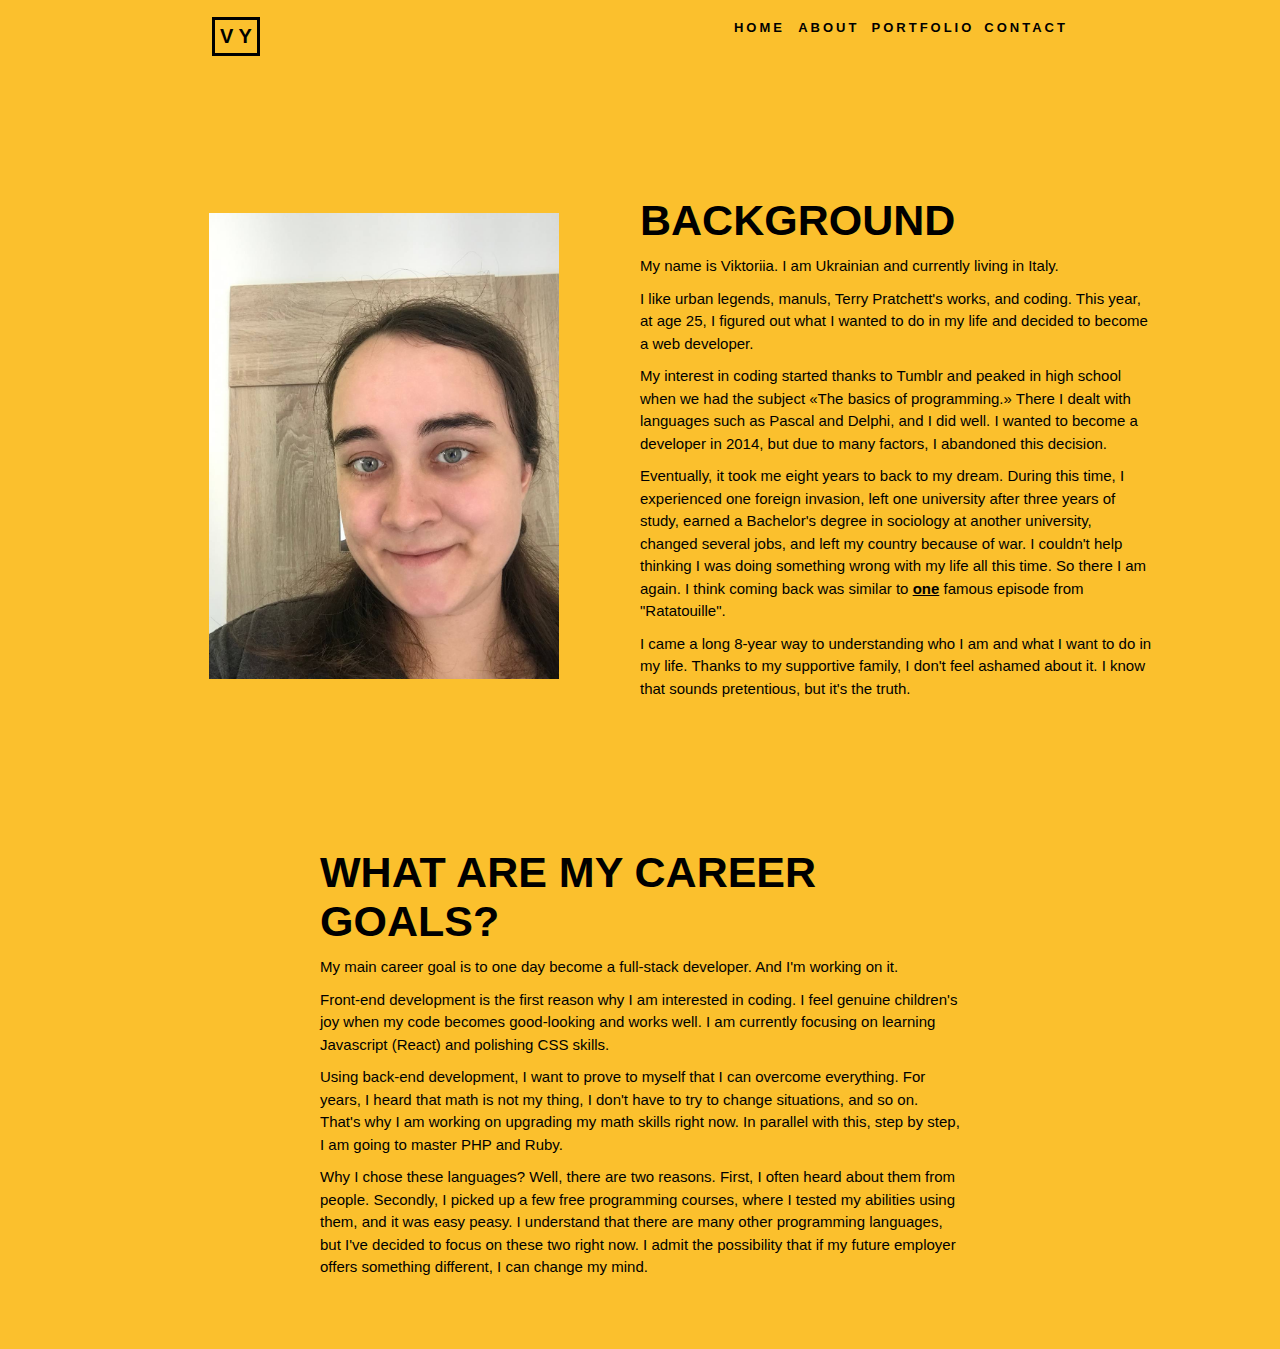
==== about.html @ 1c6a8a84 "Updated About me page" ====
<!DOCTYPE html>
<html lang="en">
  <head>
    <meta charset="UTF-8" />
    <meta http-equiv="X-UA-Compatible" content="IE=edge" />
    <meta name="viewport" content="width=device-width, initial-scale=1.0" />
    <link href="css/style.css" rel="stylesheet" type="text/css" />
    <link rel="shortcut icon" type="image/png" href="img/icon.jpg" />
    <title>Viktoriia Yashkina — About Me</title>
    <meta
      name="description"
      content="Viktoriia Yash - a future front-end developer. Here you can learn a little more about me."
    />
  </head>
  <body>
    <nav>
      <div class="logo"><h4>V Y</h4></div>
      <ul class="navbar-links">
        <li>
          <a href="index.html" class="navlinks">Home</a>
        </li>
        <li>
          <a href="about.html" class="navlinks">About</a>
        </li>
        <li>
          <a href="portfolio.html" class="navlinks">Portfolio</a>
        </li>
        <li>
          <a href="contact.html" class="navlinks">Contact</a>
        </li>
      </ul>
      <div class="menu-btn">
        <div class="line-one"></div>
        <div class="line-two"></div>
        <div class="line-three"></div>
      </div>
    </nav>
    <div class="about-page">
      <section class="container-about-one">
        <div class="image-box">
          <img src="img/img-two.jpeg" alt="My photo" class="my-photo-about" />
        </div>
        <div class="about-one">
          <div class="box-one">
            <h3 class="about-head">Background</h3>
            <p>
              My name is Viktoriia. I am Ukrainian and currently living in
              Italy.
            </p>
            <p>
              I like urban legends, manuls, Terry Pratchett's works, and coding.
              This year, at age 25, I figured out what I wanted to do in my life
              and decided to become a web developer.
            </p>
            <p>
              My interest in coding started thanks to Tumblr and peaked in high
              school when we had the subject «The basics of programming.» There
              I dealt with languages such as Pascal and Delphi, and I did well.
              I wanted to become a developer in 2014, but due to many factors, I
              abandoned this decision.
            </p>
            <p>
              Eventually, it took me eight years to back to my dream. During
              this time, I experienced one foreign invasion, left one university
              after three years of study, earned a Bachelor's degree in
              sociology at another university, changed several jobs, and left my
              country because of war. I couldn't help thinking I was doing
              something wrong with my life all this time. So there I am again. I
              think coming back was similar to
              <a
                href="https://www.youtube.com/watch?v=5m7SGjJo7c4&ab_channel=FrancoSeguer"
                target="_blank"
                class="ratatouille"
                title="Anton Ego Flashback"
                >one</a
              >
              famous episode from "Ratatouille".
            </p>
            <p>
              I came a long 8-year way to understanding who I am and what I want
              to do in my life. Thanks to my supportive family, I don't feel
              ashamed about it. I know that sounds pretentious, but it's the
              truth.
            </p>
          </div>
        </div>
      </section>
      <section class="container-about-two">
        <div class="about-two">
          <div class="box-two">
            <h3 class="about-head">What are my career goals?</h3>
            <p>
              My main career goal is to one day become a full-stack developer.
              And I'm working on it.
            </p>
            <p>
              Front-end development is the first reason why I am interested in
              coding. I feel genuine children's joy when my code becomes
              good-looking and works well. I am currently focusing on learning
              Javascript (React) and polishing CSS skills.
            </p>
            <p>
              Using back-end development, I want to prove to myself that I can
              overcome everything. For years, I heard that math is not my thing,
              I don't have to try to change situations, and so on. That's why I
              am working on upgrading my math skills right now. In parallel with
              this, step by step, I am going to master PHP and Ruby.
            </p>
            <p>
              Why I chose these languages? Well, there are two reasons. First, I
              often heard about them from people. Secondly, I picked up a few
              free programming courses, where I tested my abilities using them,
              and it was easy peasy. I understand that there are many other
              programming languages, but I've decided to focus on these two
              right now. I admit the possibility that if my future employer
              offers something different, I can change my mind.
            </p>
          </div>
        </div>
      </section>
    </div>
    <script src="js/script.js"></script>
  </body>
</html>
---- css/style.css ----
*,
*::after,
*::before {
  margin: 0;
  margin: 0;
  box-sizing: border-box;
  font-family: Arial, Helvetica, sans-serif;
  background-color: #fbc02d;
}

/* ======= PAGE ANIMATION ======= */
.homepage,
.about-page,
.portfolio-page,
.contact-page {
  animation: transitionIn 0.77s;
}

@keyframes transitionIn {
  from {
    opacity: 0;
    transform: rotatex(-10deg);
  }

  to {
    opacity: 1;
    transform: rotateX(0);
  }
}

/* ======= HOMEPAGE ======= */
.homepage-content {
  display: flex;
  flex-direction: column;
  justify-content: center;
  align-items: center;
  text-align: center;
  min-height: 90vh;
}

.homepage-greeting {
  font-size: 13em;
}

.homepage-introduction {
  font-size: 1.5rem;
  text-transform: uppercase;
}

.footer {
  text-align: center;
  padding: 0 0 30px 0;
  font-size: 13px;
}

.footer a {
  color: #000;
  text-decoration: none;
  font-weight: 900;
}
/* ======= ABOUT PAGE ======= */
.container-about-one {
  display: flex;
  width: 80%;
  margin: 16px auto;
  min-height: 80vh;
  align-items: center;
}

.image-box {
  flex: 1;
  text-align: center;
}

.my-photo-about {
  width: 100%;
  max-width: 350px;
}

.about-one {
  flex: 1;
}

.box-one {
  margin: 25px 0;
}

.about-head {
  font-size: 43px;
  text-transform: uppercase;
}

.box-one p,
.box-two p {
  font-size: 15px;
  line-height: 150%;
  margin-top: 10px;
}

.ratatouille {
  color: #000;
  font-weight: 900;
}

.container-about-two {
  display: flex;
  width: 50%;
  margin: 40px auto 70px auto;
  align-items: center;
}

/* ======= PORTFOLIO PAGE ======= */
.portfolio-page {
  width: 70%;
  margin: 30px auto;
}

.codepen-l {
  padding: 16px 0;
  text-align: center;
}

.codepen-l a {
  text-decoration: none;
  color: #000;
  font-weight: 900;
  text-transform: uppercase;
  position: relative;
}

.codepen-l a::after {
  content: "";
  position: absolute;
  background-color: #000;
  height: 3px;
  width: 0%;
  left: 0;
  bottom: -10px;
  transition: 0.3s;
  border-radius: 3px;
}

.codepen-l a:hover::after {
  width: 100%;
}

.portfolio-content {
  display: grid;
  grid: auto / repeat(auto-fit, minmax(15em, 1fr));
  grid-gap: 1em;
  padding: 1em;
}

.portfolio-item {
  flex-basis: 30%;
  margin: 0;
  padding: 0;
}

.portfolio-main-info {
  padding: 10px;
}

.portfolio-title {
  font-size: 1.5em;
  text-transform: uppercase;
  letter-spacing: 1px;
  margin-top: 10px;
}

.portfolio-image,
.portfolio-lightbox__image {
  width: 100%;
  max-width: 250px;
  display: block;
  margin: 0 auto;
}

.portfolio-desc {
  padding: 10px 0;
}

.btn {
  display: inline-block;
  color: #000;
  text-decoration: none;
  text-transform: uppercase;
  font-weight: 900;
  border: 1px solid #000;
  box-shadow: inset 0 0 0 0 #000;
  padding: 0.5em 1em;
  transition: color 0.3s ease-in-out, box-shadow 0.3s ease-in-out;
  margin-bottom: 10px;
}

.btn:hover {
  box-shadow: inset 150px 0 0 0 #000;
  color: #fbc02d;
}

.wip {
  padding: 10px 0 27px 0;
}

/* ======= CONTACT PAGE ======= */
.container-contact {
  display: flex;
  width: 70%;
  margin: 40px auto;
  min-height: 80vh;
  align-items: center;
  justify-content: space-evenly;
}

.contact-head {
  font-size: 43px;
  text-transform: uppercase;
  text-align: center;
  color: #000;
}

.contact-text p {
  font-size: 17px;
  line-height: 150%;
  margin-top: 20px;
  text-align: center;
}

.contact-text a {
  text-decoration: none;
  color: #000;
  font-weight: 900;
  text-transform: uppercase;
  box-shadow: inset 0 0 0 0 #000;
  color: #000;
  margin: 0 -0.25rem;
  padding: 0.55rem 0.55rem;
  transition: color 0.3s ease-in-out, box-shadow 0.3s ease-in-out;
  border: 2px solid #000;
}

.contact-text a:hover {
  box-shadow: inset 100px 0 0 0 #000;
  color: #fbc02d;
}

.contact-links,
.my-work-links {
  display: flex;
  justify-content: center;
  padding: 20px 0;
}

.linkedin-l,
.email-l {
  padding: 0 25px;
}

.github,
.codepen {
  padding: 0 20px;
}

/* ======= NAVBAR ======= */
nav {
  display: flex;
  justify-content: space-around;
  align-items: center;
  min-height: 8vh;
  background-color: #fbc02d;
}

.logo {
  padding: 5px;
  border: 3px solid #000;
  font-size: 20px;
  font-weight: 900;
}

.navbar-links {
  display: flex;
  justify-content: space-around;
  width: 30%;
}

.navbar-links li {
  list-style: none;
}

.navbar-links a {
  color: #000;
  text-decoration: none;
  letter-spacing: 3px;
  font-weight: 900;
  font-size: 13px;
  text-transform: uppercase;
  padding: 0 10px;
  position: relative;
}

.navlinks::after {
  content: "";
  position: absolute;
  background-color: #000;
  height: 3px;
  width: 0%;
  left: 0;
  bottom: -10px;
  transition: 0.3s;
  border-radius: 3px;
}

.navlinks:hover::after {
  width: 100%;
}

.menu-btn {
  display: none;
  cursor: pointer;
}

.menu-btn div {
  width: 30px;
  height: 3px;
  background-color: #000;
  margin: 5px;
  transition: all 0.3s ease;
}

@media screen and (max-width: 1024px) {
  .navbar-links {
    width: 60%;
  }

  .container-about-one {
    flex-direction: column;
    width: 60%;
  }

  .container-about-two {
    width: 60%;
  }
}

@media screen and (max-width: 768px) {
  body {
    overflow-x: hidden;
  }
  .navbar-links {
    position: absolute;
    right: 0;
    height: 92vh;
    top: 8vh;
    background-color: #fbc02d;
    display: flex;
    flex-direction: column;
    align-items: center;
    width: 100%;
    transform: translateX(100%);
    transition: transform 0.5s ease-in;
  }

  .navbar-links li {
    opacity: 0;
  }

  .menu-btn {
    display: block;
  }

  .container-about-two {
    width: 60%;
  }

  .homepage-greeting {
  font-size: 8em;
}
}

.nav-active {
  transform: translateX(0%);
}

@keyframes navLinksFade {
  from {
    opacity: 0;
    transform: translateX(50px);
  }
  to {
    opacity: 1;
    transform: translateX(0px);
  }
}

.toggle .line-one {
  transform: rotate(-45deg) translate(-5px, 6px);
}

.toggle .line-two {
  opacity: 0;
}

.toggle .line-three {
  transform: rotate(45deg) translate(-5px, -6px);
}
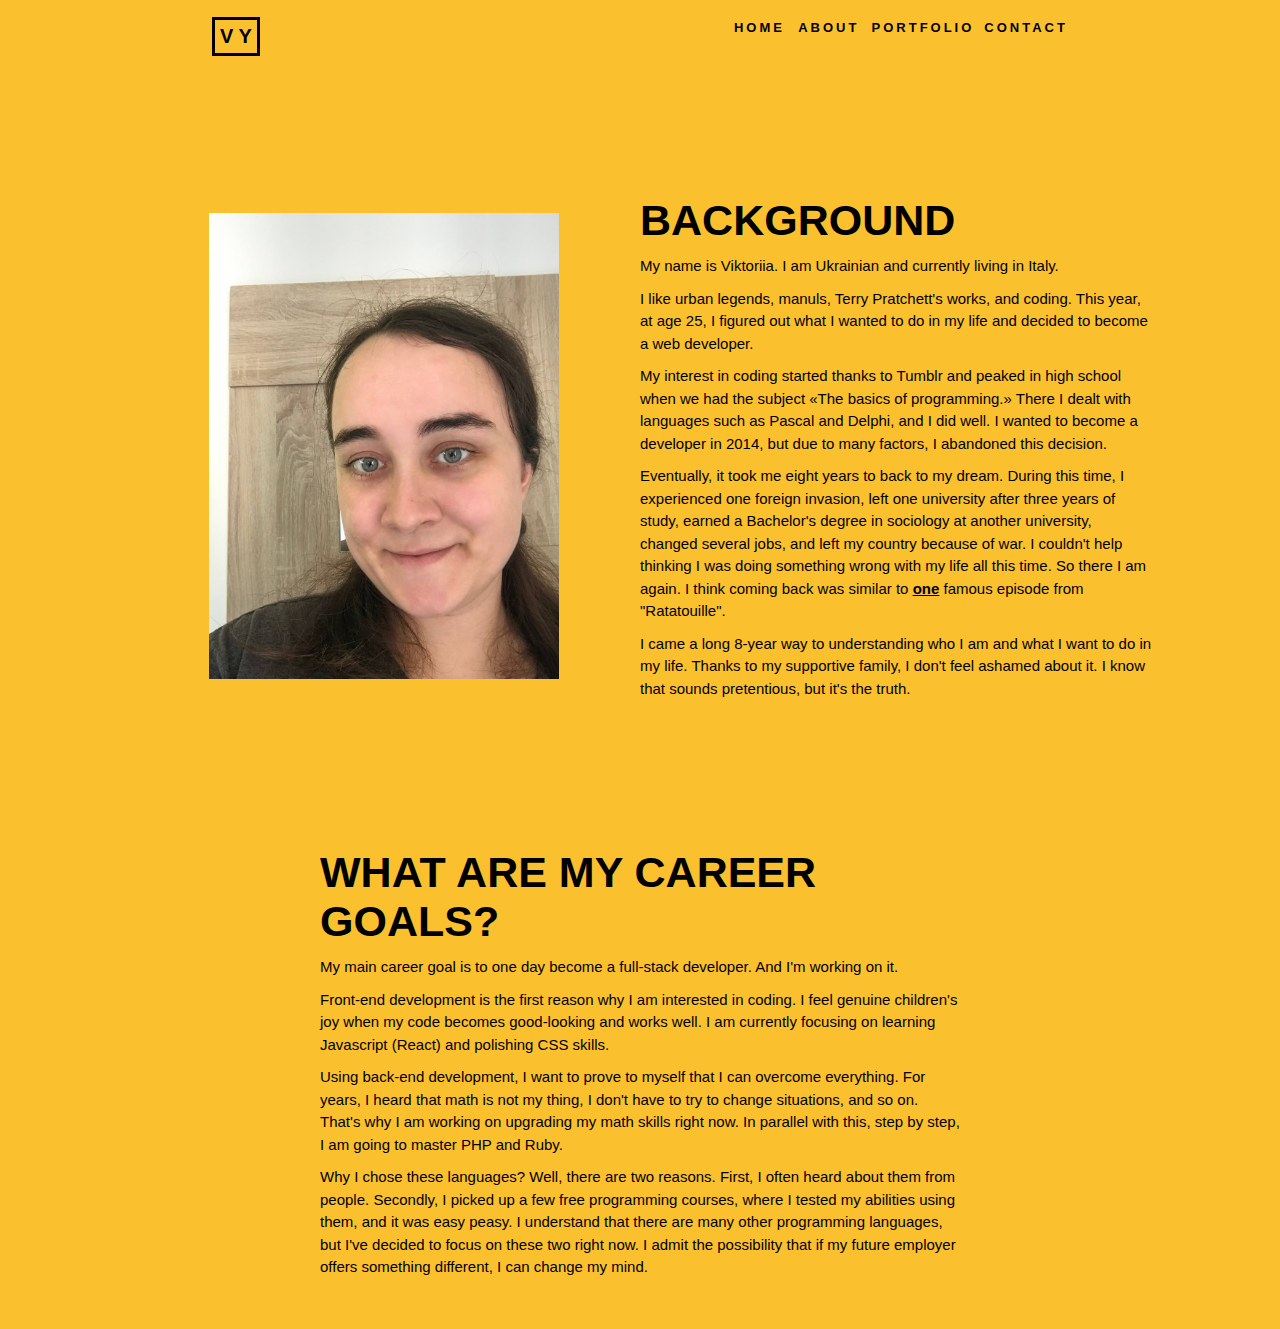
==== commit e207789b: "Fixed horizontal scroll on smaller devices" ====
--- a/about.html
+++ b/about.html
@@ -3,7 +3,10 @@
   <head>
     <meta charset="UTF-8" />
     <meta http-equiv="X-UA-Compatible" content="IE=edge" />
-    <meta name="viewport" content="width=device-width, initial-scale=1.0" />
+    <meta
+      name="viewport"
+      content="width=device-width, initial-scale=1, minimum-scale=1"
+    />
     <link href="css/style.css" rel="stylesheet" type="text/css" />
     <link rel="shortcut icon" type="image/png" href="img/icon.jpg" />
     <title>Viktoriia Yashkina — About Me</title>
--- a/css/style.css
+++ b/css/style.css
@@ -105,7 +105,7 @@
 .container-about-two {
   display: flex;
   width: 50%;
-  margin: 40px auto 70px auto;
+  margin: 40px auto 50px auto;
   align-items: center;
 }
 
@@ -125,7 +125,6 @@
   color: #000;
   font-weight: 900;
   text-transform: uppercase;
-  position: relative;
 }
 
 .codepen-l a::after {
@@ -328,6 +327,10 @@
 }
 
 @media screen and (max-width: 1024px) {
+  body {
+    overflow-x: hidden;
+  }
+
   .navbar-links {
     width: 60%;
   }
@@ -346,6 +349,7 @@
   body {
     overflow-x: hidden;
   }
+
   .navbar-links {
     position: absolute;
     right: 0;
@@ -373,8 +377,13 @@
   }
 
   .homepage-greeting {
-  font-size: 8em;
-}
+    font-size: 5em;
+  }
+
+  .homepage-introduction {
+    font-size: 1.2em;
+    text-transform: uppercase;
+  }
 }
 
 .nav-active {
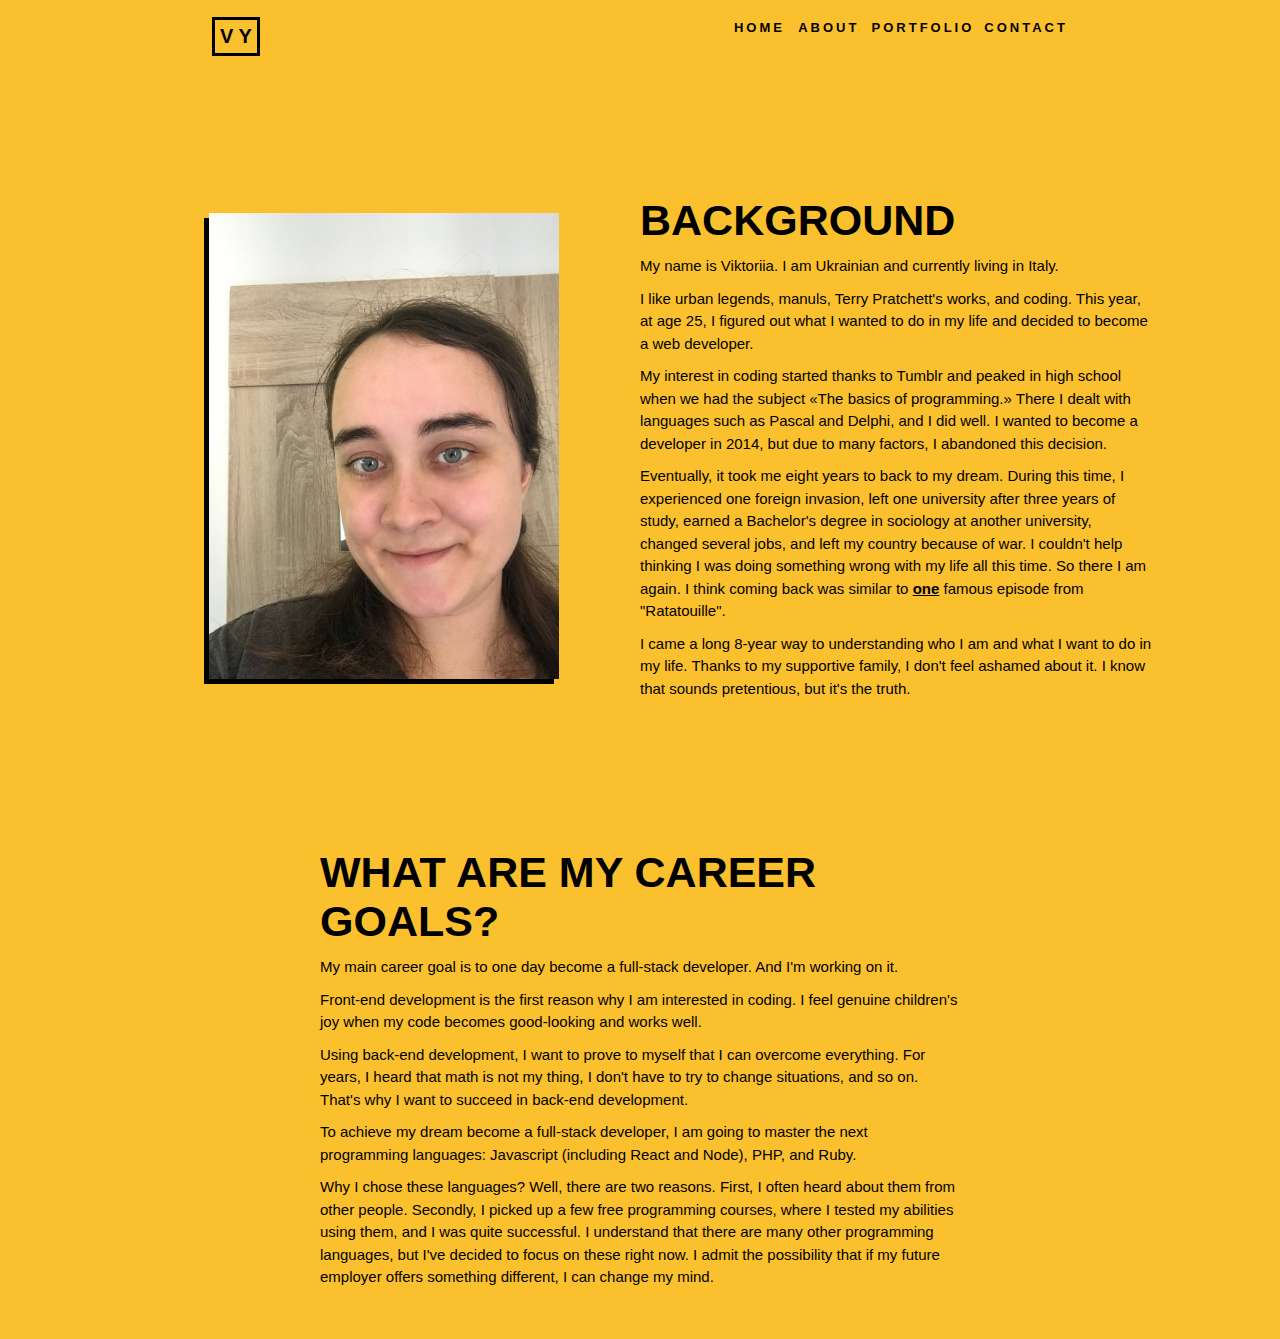
==== commit 12ee3192: "changed text on about me page + styled photo" ====
--- a/about.html
+++ b/about.html
@@ -99,22 +99,25 @@
             <p>
               Front-end development is the first reason why I am interested in
               coding. I feel genuine children's joy when my code becomes
-              good-looking and works well. I am currently focusing on learning
-              Javascript (React) and polishing CSS skills.
+              good-looking and works well.
             </p>
             <p>
               Using back-end development, I want to prove to myself that I can
               overcome everything. For years, I heard that math is not my thing,
               I don't have to try to change situations, and so on. That's why I
-              am working on upgrading my math skills right now. In parallel with
-              this, step by step, I am going to master PHP and Ruby.
+              want to succeed in back-end development.
+            </p>
+            <p>
+              To achieve my dream become a full-stack developer, I am going to
+              master the next programming languages: Javascript (including React
+              and Node), PHP, and Ruby.
             </p>
             <p>
               Why I chose these languages? Well, there are two reasons. First, I
-              often heard about them from people. Secondly, I picked up a few
-              free programming courses, where I tested my abilities using them,
-              and it was easy peasy. I understand that there are many other
-              programming languages, but I've decided to focus on these two
+              often heard about them from other people. Secondly, I picked up a
+              few free programming courses, where I tested my abilities using
+              them, and I was quite successful. I understand that there are many
+              other programming languages, but I've decided to focus on these
               right now. I admit the possibility that if my future employer
               offers something different, I can change my mind.
             </p>
--- a/css/style.css
+++ b/css/style.css
@@ -47,17 +47,6 @@
   text-transform: uppercase;
 }
 
-.footer {
-  text-align: center;
-  padding: 0 0 30px 0;
-  font-size: 13px;
-}
-
-.footer a {
-  color: #000;
-  text-decoration: none;
-  font-weight: 900;
-}
 /* ======= ABOUT PAGE ======= */
 .container-about-one {
   display: flex;
@@ -75,6 +64,7 @@
 .my-photo-about {
   width: 100%;
   max-width: 350px;
+  box-shadow: -5px 5px;
 }
 
 .about-one {
@@ -319,8 +309,8 @@
 }
 
 .menu-btn div {
-  width: 30px;
-  height: 3px;
+  width: 40px;
+  height: 1.5px;
   background-color: #000;
   margin: 5px;
   transition: all 0.3s ease;
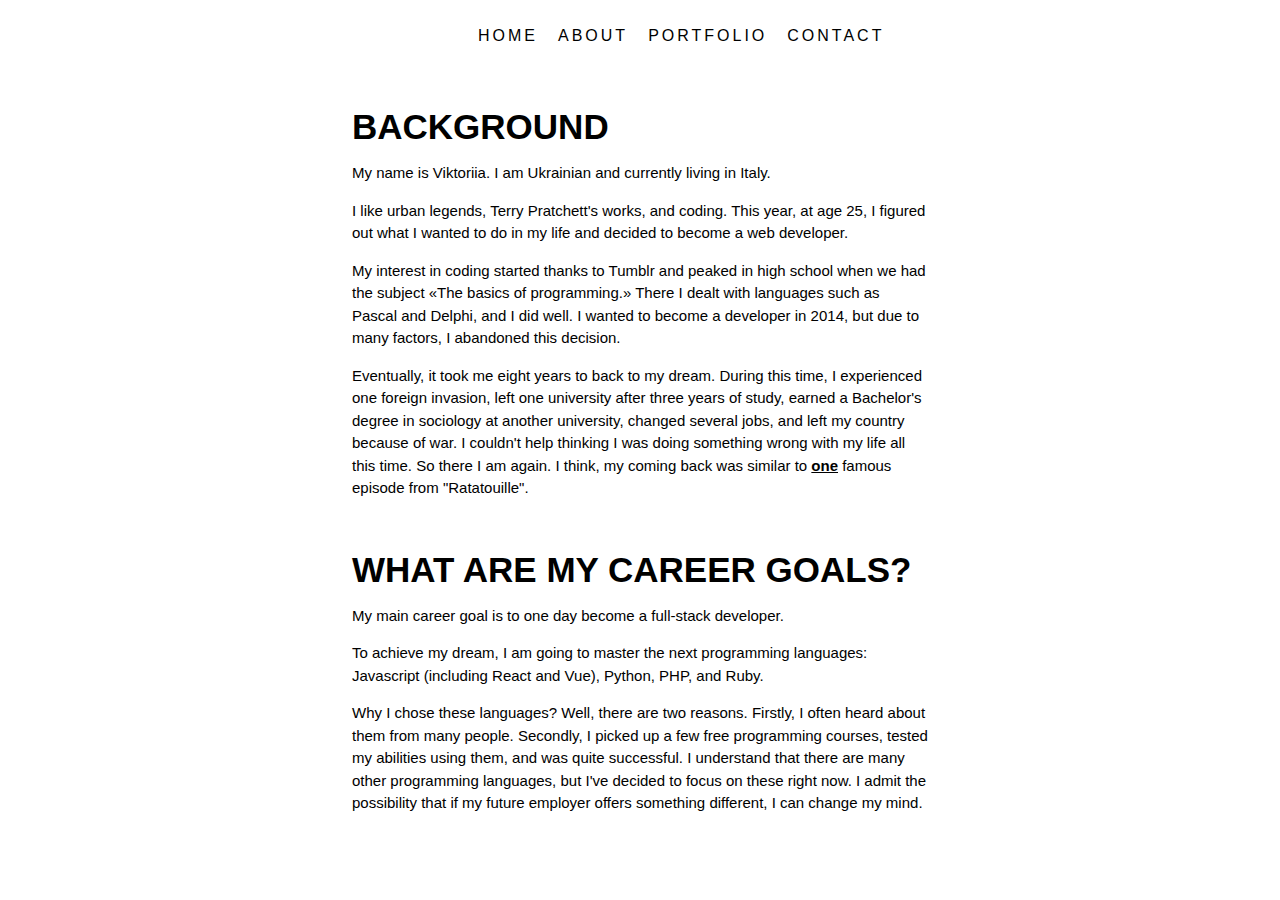
==== commit c47f7148: "fully changed design" ====
--- a/about.html
+++ b/about.html
@@ -7,29 +7,28 @@
       name="viewport"
       content="width=device-width, initial-scale=1, minimum-scale=1"
     />
-    <link href="css/style.css" rel="stylesheet" type="text/css" />
-    <link rel="shortcut icon" type="image/png" href="img/icon.jpg" />
+    <link rel="icon" href="img/icon.ico" />
     <title>Viktoriia Yashkina — About Me</title>
     <meta
       name="description"
-      content="Viktoriia Yash - a future front-end developer. Here you can learn a little more about me."
+      content="Viktoriia Yash - a future web developer. Here you can learn a little more about me."
     />
+    <link rel="stylesheet" href="css/style.css" />
   </head>
   <body>
     <nav>
-      <div class="logo"><h4>V Y</h4></div>
-      <ul class="navbar-links">
+      <ul class="navigation-two">
         <li>
-          <a href="index.html" class="navlinks">Home</a>
+          <a href="index.html" class="navlinkTwo">Home</a>
         </li>
         <li>
-          <a href="about.html" class="navlinks">About</a>
+          <a href="about.html" class="navlinkTwo">About</a>
         </li>
         <li>
-          <a href="portfolio.html" class="navlinks">Portfolio</a>
+          <a href="portfolio.html" class="navlinkTwo">Portfolio</a>
         </li>
         <li>
-          <a href="contact.html" class="navlinks">Contact</a>
+          <a href="contact.html" class="navlinkTwo">Contact</a>
         </li>
       </ul>
       <div class="menu-btn">
@@ -40,9 +39,6 @@
     </nav>
     <div class="about-page">
       <section class="container-about-one">
-        <div class="image-box">
-          <img src="img/img-two.jpeg" alt="My photo" class="my-photo-about" />
-        </div>
         <div class="about-one">
           <div class="box-one">
             <h3 class="about-head">Background</h3>
@@ -51,9 +47,9 @@
               Italy.
             </p>
             <p>
-              I like urban legends, manuls, Terry Pratchett's works, and coding.
-              This year, at age 25, I figured out what I wanted to do in my life
-              and decided to become a web developer.
+              I like urban legends, Terry Pratchett's works, and coding. This
+              year, at age 25, I figured out what I wanted to do in my life and
+              decided to become a web developer.
             </p>
             <p>
               My interest in coding started thanks to Tumblr and peaked in high
@@ -69,7 +65,7 @@
               sociology at another university, changed several jobs, and left my
               country because of war. I couldn't help thinking I was doing
               something wrong with my life all this time. So there I am again. I
-              think coming back was similar to
+              think, my coming back was similar to
               <a
                 href="https://www.youtube.com/watch?v=5m7SGjJo7c4&ab_channel=FrancoSeguer"
                 target="_blank"
@@ -78,12 +74,6 @@
                 >one</a
               >
               famous episode from "Ratatouille".
-            </p>
-            <p>
-              I came a long 8-year way to understanding who I am and what I want
-              to do in my life. Thanks to my supportive family, I don't feel
-              ashamed about it. I know that sounds pretentious, but it's the
-              truth.
             </p>
           </div>
         </div>
@@ -94,32 +84,20 @@
             <h3 class="about-head">What are my career goals?</h3>
             <p>
               My main career goal is to one day become a full-stack developer.
-              And I'm working on it.
             </p>
             <p>
-              Front-end development is the first reason why I am interested in
-              coding. I feel genuine children's joy when my code becomes
-              good-looking and works well.
+              To achieve my dream, I am going to master the next programming
+              languages: Javascript (including React and Vue), Python, PHP, and
+              Ruby.
             </p>
             <p>
-              Using back-end development, I want to prove to myself that I can
-              overcome everything. For years, I heard that math is not my thing,
-              I don't have to try to change situations, and so on. That's why I
-              want to succeed in back-end development.
-            </p>
-            <p>
-              To achieve my dream become a full-stack developer, I am going to
-              master the next programming languages: Javascript (including React
-              and Node), PHP, and Ruby.
-            </p>
-            <p>
-              Why I chose these languages? Well, there are two reasons. First, I
-              often heard about them from other people. Secondly, I picked up a
-              few free programming courses, where I tested my abilities using
-              them, and I was quite successful. I understand that there are many
-              other programming languages, but I've decided to focus on these
-              right now. I admit the possibility that if my future employer
-              offers something different, I can change my mind.
+              Why I chose these languages? Well, there are two reasons. Firstly,
+              I often heard about them from many people. Secondly, I picked up a
+              few free programming courses, tested my abilities using them, and
+              was quite successful. I understand that there are many other
+              programming languages, but I've decided to focus on these right
+              now. I admit the possibility that if my future employer offers
+              something different, I can change my mind.
             </p>
           </div>
         </div>
--- a/css/style.css
+++ b/css/style.css
@@ -1,19 +1,14 @@
-*,
-*::after,
-*::before {
+body {
   margin: 0;
-  margin: 0;
-  box-sizing: border-box;
+  padding: 0;
   font-family: Arial, Helvetica, sans-serif;
-  background-color: #fbc02d;
-}
-
-/* ======= PAGE ANIMATION ======= */
-.homepage,
+}
+
+.container,
 .about-page,
 .portfolio-page,
 .contact-page {
-  animation: transitionIn 0.77s;
+  animation: transitionIn 0.7s;
 }
 
 @keyframes transitionIn {
@@ -28,63 +23,62 @@
   }
 }
 
-/* ======= HOMEPAGE ======= */
-.homepage-content {
-  display: flex;
-  flex-direction: column;
-  justify-content: center;
+.container {
+  display: flex;
   align-items: center;
-  text-align: center;
-  min-height: 90vh;
-}
-
-.homepage-greeting {
-  font-size: 13em;
-}
-
-.homepage-introduction {
-  font-size: 1.5rem;
-  text-transform: uppercase;
-}
-
-/* ======= ABOUT PAGE ======= */
-.container-about-one {
-  display: flex;
-  width: 80%;
-  margin: 16px auto;
-  min-height: 80vh;
-  align-items: center;
-}
-
-.image-box {
+  min-height: 100vh;
+  width: 50%;
+  margin: 0 auto;
+}
+
+.image-container {
+  display: flex;
+  justify-content: flex-end;
   flex: 1;
   text-align: center;
 }
 
-.my-photo-about {
-  width: 100%;
-  max-width: 350px;
-  box-shadow: -5px 5px;
-}
-
-.about-one {
+.my-photo {
+  width: 300px;
+  box-shadow: -5px 5px #000;
+}
+
+.navigation-one {
   flex: 1;
-}
-
-.box-one {
-  margin: 25px 0;
+  display: flex;
+  justify-content: flex-start;
+  text-transform: uppercase;
+  line-height: 300%;
+  letter-spacing: 3px;
+}
+
+.navigation-one ul {
+  list-style: none;
+  padding-left: 20px;
+}
+
+.navlinkOne {
+  text-decoration: none;
+  color: #000;
+  font-size: 20px;
+}
+
+.container-about-one {
+  display: flex;
+  width: 45%;
+  margin: 35px auto;
 }
 
 .about-head {
-  font-size: 43px;
-  text-transform: uppercase;
+  font-size: 35px;
+  text-transform: uppercase;
+  margin: 0 auto 10px 0;
 }
 
 .box-one p,
 .box-two p {
   font-size: 15px;
   line-height: 150%;
-  margin-top: 10px;
 }
 
 .ratatouille {
@@ -94,115 +88,81 @@
 
 .container-about-two {
   display: flex;
-  width: 50%;
-  margin: 40px auto 50px auto;
-  align-items: center;
-}
-
-/* ======= PORTFOLIO PAGE ======= */
+  width: 45%;
+  margin: 35px auto;
+}
+
+/* ======= PORTFOLIO ======= */
 .portfolio-page {
   width: 70%;
   margin: 30px auto;
 }
 
+.codepen-l-container {
+  padding: 15px 0;
+  text-align: center;
+}
+
 .codepen-l {
-  padding: 16px 0;
-  text-align: center;
-}
-
-.codepen-l a {
   text-decoration: none;
   color: #000;
   font-weight: 900;
   text-transform: uppercase;
-}
-
-.codepen-l a::after {
-  content: "";
-  position: absolute;
-  background-color: #000;
-  height: 3px;
-  width: 0%;
-  left: 0;
-  bottom: -10px;
-  transition: 0.3s;
-  border-radius: 3px;
-}
-
-.codepen-l a:hover::after {
-  width: 100%;
 }
 
 .portfolio-content {
   display: grid;
   grid: auto / repeat(auto-fit, minmax(15em, 1fr));
   grid-gap: 1em;
-  padding: 1em;
 }
 
 .portfolio-item {
   flex-basis: 30%;
-  margin: 0;
-  padding: 0;
-}
-
-.portfolio-main-info {
   padding: 10px;
 }
 
+.portfolio-image i {
+  font-size: 50px;
+}
+
 .portfolio-title {
-  font-size: 1.5em;
+  font-size: 1em;
   text-transform: uppercase;
   letter-spacing: 1px;
-  margin-top: 10px;
-}
-
-.portfolio-image,
-.portfolio-lightbox__image {
-  width: 100%;
-  max-width: 250px;
-  display: block;
-  margin: 0 auto;
+  margin: 10px 0;
 }
 
 .portfolio-desc {
-  padding: 10px 0;
+  margin: 10px 0;
+  font-size: 16px;
 }
 
 .btn {
-  display: inline-block;
-  color: #000;
-  text-decoration: none;
+  text-decoration: none;
+  color: #000;
   text-transform: uppercase;
   font-weight: 900;
+  padding: 5px;
   border: 1px solid #000;
   box-shadow: inset 0 0 0 0 #000;
-  padding: 0.5em 1em;
   transition: color 0.3s ease-in-out, box-shadow 0.3s ease-in-out;
-  margin-bottom: 10px;
 }
 
 .btn:hover {
   box-shadow: inset 150px 0 0 0 #000;
-  color: #fbc02d;
-}
-
-.wip {
-  padding: 10px 0 27px 0;
-}
-
-/* ======= CONTACT PAGE ======= */
+  color: #fff;
+}
+
 .container-contact {
   display: flex;
-  width: 70%;
+  align-items: center;
+  width: 50%;
   margin: 40px auto;
   min-height: 80vh;
-  align-items: center;
-  justify-content: space-evenly;
 }
 
 .contact-head {
-  font-size: 43px;
+  font-size: 45px;
   text-transform: uppercase;
   text-align: center;
   color: #000;
@@ -211,8 +171,8 @@
 .contact-text p {
   font-size: 17px;
   line-height: 150%;
+  text-align: center;
   margin-top: 20px;
-  text-align: center;
 }
 
 .contact-text a {
@@ -220,7 +180,6 @@
   color: #000;
   font-weight: 900;
   text-transform: uppercase;
-  box-shadow: inset 0 0 0 0 #000;
   color: #000;
   margin: 0 -0.25rem;
   padding: 0.55rem 0.55rem;
@@ -230,7 +189,7 @@
 
 .contact-text a:hover {
   box-shadow: inset 100px 0 0 0 #000;
-  color: #fbc02d;
+  color: #fff;
 }
 
 .contact-links,
@@ -250,57 +209,30 @@
   padding: 0 20px;
 }
 
-/* ======= NAVBAR ======= */
+/* Navbar Two */
 nav {
   display: flex;
   justify-content: space-around;
   align-items: center;
   min-height: 8vh;
-  background-color: #fbc02d;
-}
-
-.logo {
-  padding: 5px;
-  border: 3px solid #000;
-  font-size: 20px;
-  font-weight: 900;
-}
-
-.navbar-links {
+  background-color: #fff;
+}
+
+.navigation-two {
   display: flex;
   justify-content: space-around;
   width: 30%;
-}
-
-.navbar-links li {
   list-style: none;
 }
 
-.navbar-links a {
+.navlinkTwo {
   color: #000;
   text-decoration: none;
   letter-spacing: 3px;
-  font-weight: 900;
-  font-size: 13px;
+  font-size: 16px;
   text-transform: uppercase;
   padding: 0 10px;
   position: relative;
-}
-
-.navlinks::after {
-  content: "";
-  position: absolute;
-  background-color: #000;
-  height: 3px;
-  width: 0%;
-  left: 0;
-  bottom: -10px;
-  transition: 0.3s;
-  border-radius: 3px;
-}
-
-.navlinks:hover::after {
-  width: 100%;
 }
 
 .menu-btn {
@@ -321,17 +253,12 @@
     overflow-x: hidden;
   }
 
-  .navbar-links {
-    width: 60%;
-  }
-
   .container-about-one {
-    flex-direction: column;
-    width: 60%;
+    width: 70%;
   }
 
   .container-about-two {
-    width: 60%;
+    width: 70%;
   }
 }
 
@@ -340,39 +267,43 @@
     overflow-x: hidden;
   }
 
-  .navbar-links {
+  .container {
+    width: 100%;
+  }
+
+  .my-photo {
+    width: 100px;
+  }
+
+  .navigation-one {
+    line-height: 150%;
+  }
+
+  .navlinkOne {
+    font-size: 13px;
+  }
+
+  .navigation-two {
+    background-color: #fff;
     position: absolute;
     right: 0;
-    height: 92vh;
-    top: 8vh;
-    background-color: #fbc02d;
+    height: 100vh;
+    top: 2vh;
     display: flex;
     flex-direction: column;
     align-items: center;
+    justify-content: space-evenly;
     width: 100%;
     transform: translateX(100%);
     transition: transform 0.5s ease-in;
   }
 
-  .navbar-links li {
+  .navigation-two li {
     opacity: 0;
   }
 
   .menu-btn {
     display: block;
-  }
-
-  .container-about-two {
-    width: 60%;
-  }
-
-  .homepage-greeting {
-    font-size: 5em;
-  }
-
-  .homepage-introduction {
-    font-size: 1.2em;
-    text-transform: uppercase;
   }
 }
 
@@ -383,16 +314,14 @@
 @keyframes navLinksFade {
   from {
     opacity: 0;
-    transform: translateX(50px);
   }
   to {
     opacity: 1;
-    transform: translateX(0px);
   }
 }
 
 .toggle .line-one {
-  transform: rotate(-45deg) translate(-5px, 6px);
+  transform: rotate(-45deg) translate(-3px, 6px);
 }
 
 .toggle .line-two {
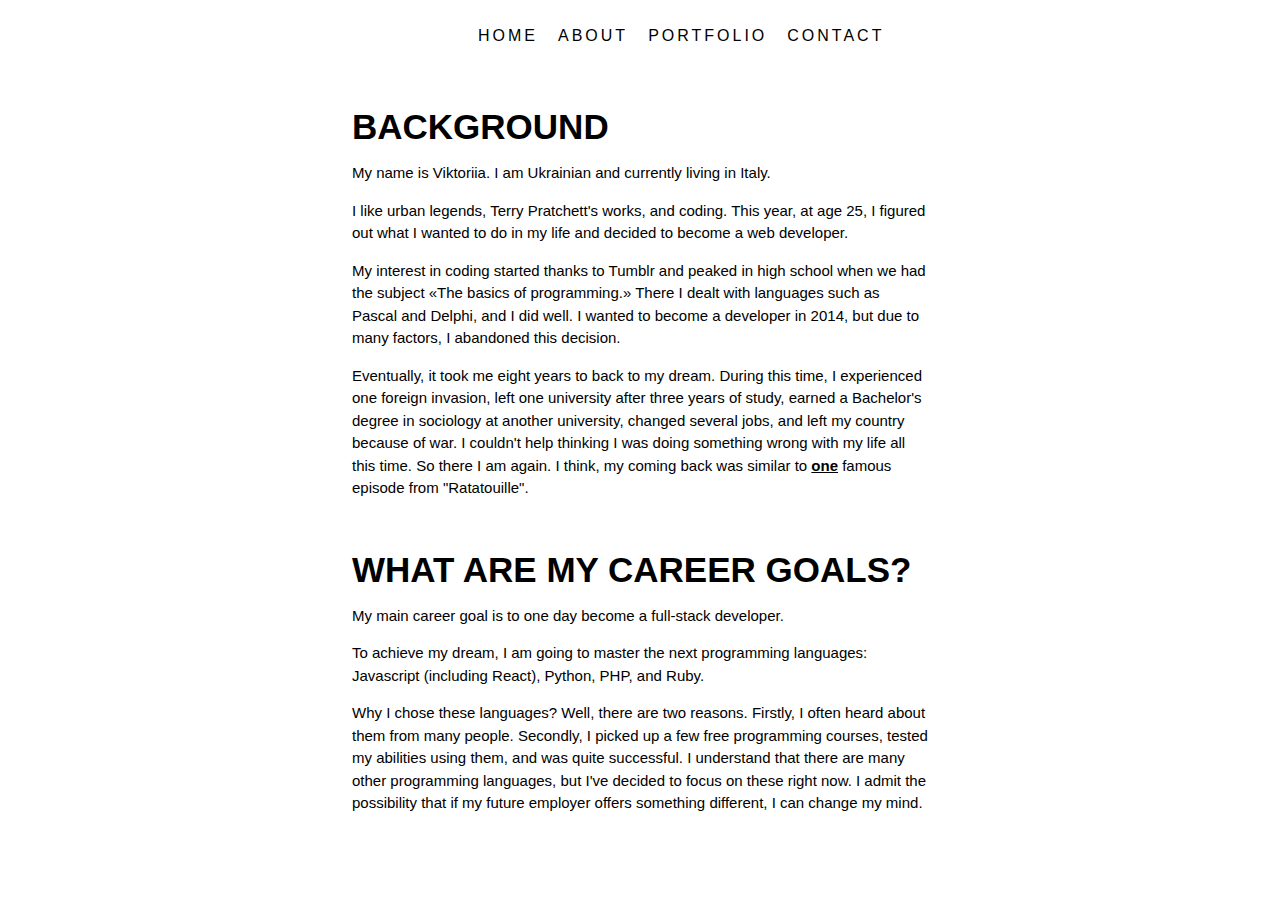
==== commit a0c5f657: "added new project to portfolio" ====
--- a/about.html
+++ b/about.html
@@ -87,8 +87,7 @@
             </p>
             <p>
               To achieve my dream, I am going to master the next programming
-              languages: Javascript (including React and Vue), Python, PHP, and
-              Ruby.
+              languages: Javascript (including React), Python, PHP, and Ruby.
             </p>
             <p>
               Why I chose these languages? Well, there are two reasons. Firstly,
--- a/css/style.css
+++ b/css/style.css
@@ -133,7 +133,7 @@
 }
 
 .portfolio-desc {
-  margin: 10px 0;
+  margin: 10px 0 15px 0;
   font-size: 16px;
 }
 
@@ -165,7 +165,6 @@
   font-size: 45px;
   text-transform: uppercase;
   text-align: center;
-  color: #000;
 }
 
 .contact-text p {
@@ -180,7 +179,6 @@
   color: #000;
   font-weight: 900;
   text-transform: uppercase;
-  color: #000;
   margin: 0 -0.25rem;
   padding: 0.55rem 0.55rem;
   transition: color 0.3s ease-in-out, box-shadow 0.3s ease-in-out;
@@ -253,6 +251,10 @@
     overflow-x: hidden;
   }
 
+  .my-photo {
+    width: 200px;
+  }
+
   .container-about-one {
     width: 70%;
   }
@@ -284,16 +286,16 @@
   }
 
   .navigation-two {
-    background-color: #fff;
-    position: absolute;
-    right: 0;
-    height: 100vh;
-    top: 2vh;
     display: flex;
     flex-direction: column;
     align-items: center;
     justify-content: space-evenly;
+    height: 100vh;
     width: 100%;
+    top: 2vh;
+    right: 0;
+    position: absolute;
+    background-color: #fff;
     transform: translateX(100%);
     transition: transform 0.5s ease-in;
   }
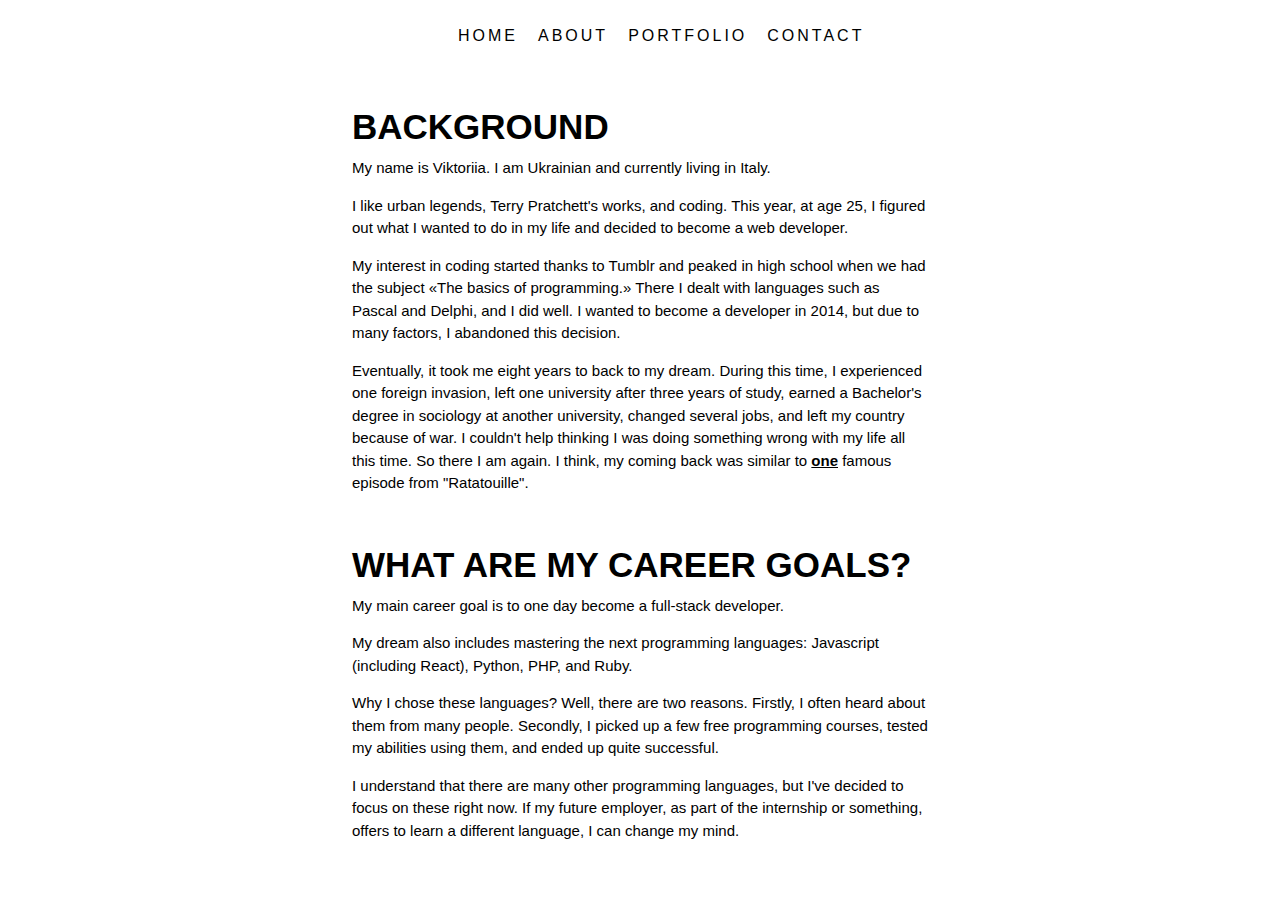
==== commit ac27195b: "updated about me page + added some styling" ====
--- a/about.html
+++ b/about.html
@@ -86,17 +86,20 @@
               My main career goal is to one day become a full-stack developer.
             </p>
             <p>
-              To achieve my dream, I am going to master the next programming
-              languages: Javascript (including React), Python, PHP, and Ruby.
+              My dream also includes mastering the next programming languages:
+              Javascript (including React), Python, PHP, and Ruby.
             </p>
             <p>
               Why I chose these languages? Well, there are two reasons. Firstly,
               I often heard about them from many people. Secondly, I picked up a
               few free programming courses, tested my abilities using them, and
-              was quite successful. I understand that there are many other
-              programming languages, but I've decided to focus on these right
-              now. I admit the possibility that if my future employer offers
-              something different, I can change my mind.
+              ended up quite successful.
+            </p>
+            <p>
+              I understand that there are many other programming languages, but
+              I've decided to focus on these right now. If my future employer,
+              as part of the internship or something, offers to learn a
+              different language, I can change my mind.
             </p>
           </div>
         </div>
--- a/css/style.css
+++ b/css/style.css
@@ -1,8 +1,13 @@
-body {
+*,
+*::after,
+*::before {
   margin: 0;
   padding: 0;
+  box-sizing: border-box;
   font-family: Arial, Helvetica, sans-serif;
 }
+
+/* ======= Animation ======= */
 
 .container,
 .about-page,
@@ -23,6 +28,8 @@
   }
 }
 
+/* ======= Home page======= */
+
 .container {
   display: flex;
   align-items: center;
@@ -63,6 +70,8 @@
   font-size: 20px;
 }
 
+/* ======= About me page ======= */
+
 .container-about-one {
   display: flex;
   width: 45%;
@@ -79,6 +88,7 @@
 .box-two p {
   font-size: 15px;
   line-height: 150%;
+  padding-bottom: 15px;
 }
 
 .ratatouille {
@@ -92,7 +102,8 @@
   margin: 35px auto;
 }
 
-/* ======= PORTFOLIO ======= */
+/* ======= Portfolio page ======= */
+
 .portfolio-page {
   width: 70%;
   margin: 30px auto;
@@ -153,11 +164,13 @@
   color: #fff;
 }
 
+/* ======= Contact me page ======= */
+
 .container-contact {
   display: flex;
   align-items: center;
   width: 50%;
-  margin: 40px auto;
+  margin: 0 auto;
   min-height: 80vh;
 }
 
@@ -171,7 +184,7 @@
   font-size: 17px;
   line-height: 150%;
   text-align: center;
-  margin-top: 20px;
+  margin-top: 10px;
 }
 
 .contact-text a {
@@ -182,7 +195,7 @@
   margin: 0 -0.25rem;
   padding: 0.55rem 0.55rem;
   transition: color 0.3s ease-in-out, box-shadow 0.3s ease-in-out;
-  border: 2px solid #000;
+  border: 1px solid #000;
 }
 
 .contact-text a:hover {
@@ -190,24 +203,18 @@
   color: #fff;
 }
 
-.contact-links,
-.my-work-links {
+.contact-links {
   display: flex;
   justify-content: center;
-  padding: 20px 0;
+  padding: 30px 0 0 0;
 }
 
 .linkedin-l,
 .email-l {
-  padding: 0 25px;
-}
-
-.github,
-.codepen {
   padding: 0 20px;
 }
 
-/* Navbar Two */
+/* ======= Nav bar two ======= */
 nav {
   display: flex;
   justify-content: space-around;
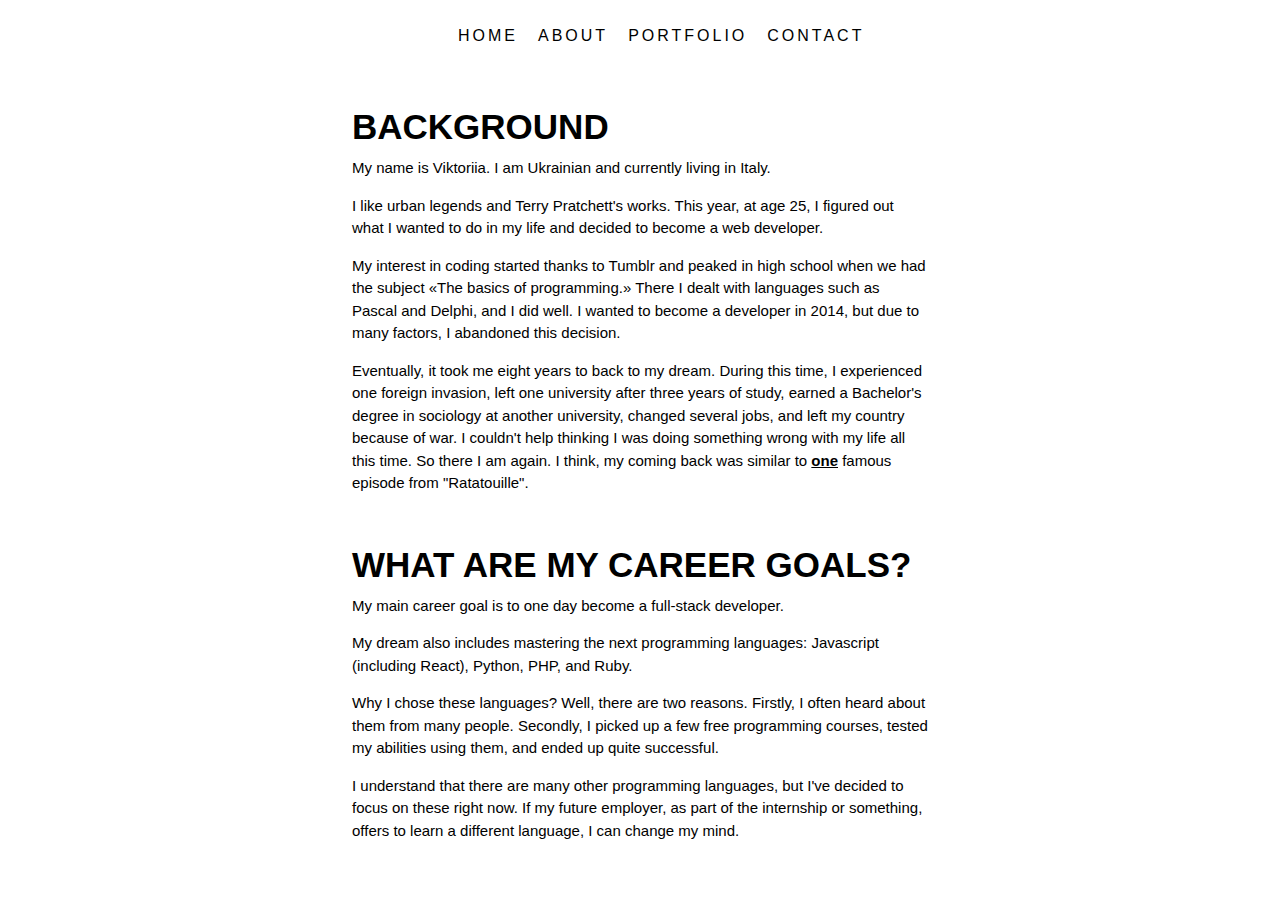
==== commit 4a319eba: "Updated about me (again)" ====
--- a/about.html
+++ b/about.html
@@ -47,9 +47,9 @@
               Italy.
             </p>
             <p>
-              I like urban legends, Terry Pratchett's works, and coding. This
-              year, at age 25, I figured out what I wanted to do in my life and
-              decided to become a web developer.
+              I like urban legends and Terry Pratchett's works. This year, at
+              age 25, I figured out what I wanted to do in my life and decided
+              to become a web developer.
             </p>
             <p>
               My interest in coding started thanks to Tumblr and peaked in high
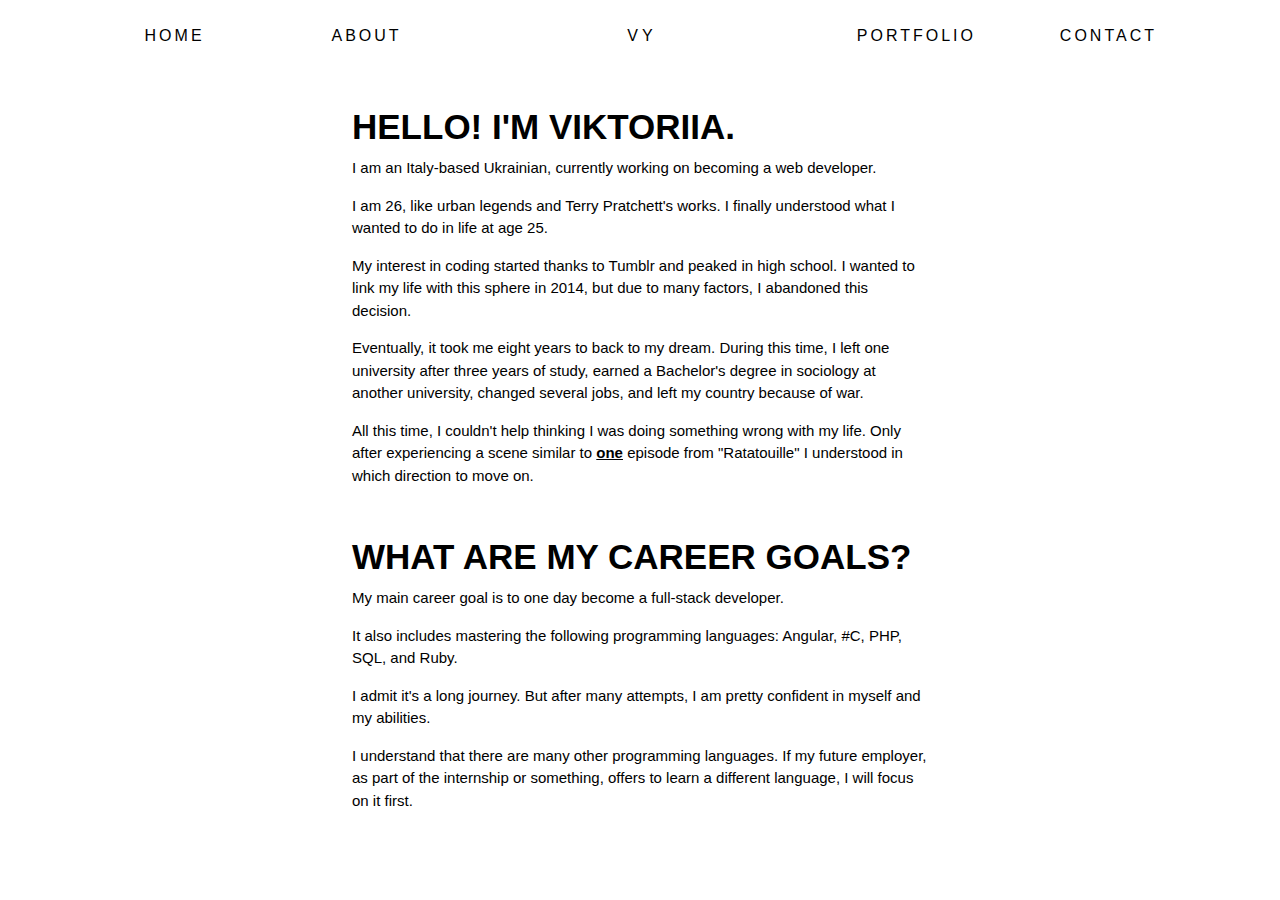
==== commit 030e4852: "Changed about me page and tab icon image" ====
--- a/about.html
+++ b/about.html
@@ -7,7 +7,7 @@
       name="viewport"
       content="width=device-width, initial-scale=1, minimum-scale=1"
     />
-    <link rel="icon" href="img/icon.ico" />
+    <link rel="shortcut icon" href="img/icon.png" type="image/png" />
     <title>Viktoriia Yashkina — About Me</title>
     <meta
       name="description"
@@ -24,6 +24,9 @@
         <li>
           <a href="about.html" class="navlinkTwo">About</a>
         </li>
+      </ul>
+      <p class="logo">V Y</p>
+      <ul class="navigation-two">
         <li>
           <a href="portfolio.html" class="navlinkTwo">Portfolio</a>
         </li>
@@ -41,31 +44,29 @@
       <section class="container-about-one">
         <div class="about-one">
           <div class="box-one">
-            <h3 class="about-head">Background</h3>
+            <h3 class="about-head">Hello! I'm Viktoriia.</h3>
             <p>
-              My name is Viktoriia. I am Ukrainian and currently living in
-              Italy.
+              I am an Italy-based Ukrainian, currently working on becoming a web
+              developer.
             </p>
             <p>
-              I like urban legends and Terry Pratchett's works. This year, at
-              age 25, I figured out what I wanted to do in my life and decided
-              to become a web developer.
+              I am 26, like urban legends and Terry Pratchett's works. I finally
+              understood what I wanted to do in life at age 25.
             </p>
             <p>
               My interest in coding started thanks to Tumblr and peaked in high
-              school when we had the subject «The basics of programming.» There
-              I dealt with languages such as Pascal and Delphi, and I did well.
-              I wanted to become a developer in 2014, but due to many factors, I
-              abandoned this decision.
+              school. I wanted to link my life with this sphere in 2014, but due
+              to many factors, I abandoned this decision.
             </p>
             <p>
               Eventually, it took me eight years to back to my dream. During
-              this time, I experienced one foreign invasion, left one university
-              after three years of study, earned a Bachelor's degree in
-              sociology at another university, changed several jobs, and left my
-              country because of war. I couldn't help thinking I was doing
-              something wrong with my life all this time. So there I am again. I
-              think, my coming back was similar to
+              this time, I left one university after three years of study,
+              earned a Bachelor's degree in sociology at another university,
+              changed several jobs, and left my country because of war.
+            </p>
+            <p>
+              All this time, I couldn't help thinking I was doing something
+              wrong with my life. Only after experiencing a scene similar to
               <a
                 href="https://www.youtube.com/watch?v=5m7SGjJo7c4&ab_channel=FrancoSeguer"
                 target="_blank"
@@ -73,7 +74,8 @@
                 title="Anton Ego Flashback"
                 >one</a
               >
-              famous episode from "Ratatouille".
+              episode from "Ratatouille" I understood in which direction to move
+              on.
             </p>
           </div>
         </div>
@@ -86,20 +88,17 @@
               My main career goal is to one day become a full-stack developer.
             </p>
             <p>
-              My dream also includes mastering the next programming languages:
-              Javascript (including React), Python, PHP, and Ruby.
+              It also includes mastering the following programming languages:
+              Angular, #C, PHP, SQL, and Ruby.
             </p>
             <p>
-              Why I chose these languages? Well, there are two reasons. Firstly,
-              I often heard about them from many people. Secondly, I picked up a
-              few free programming courses, tested my abilities using them, and
-              ended up quite successful.
+              I admit it's a long journey. But after many attempts, I am pretty
+              confident in myself and my abilities.
             </p>
             <p>
-              I understand that there are many other programming languages, but
-              I've decided to focus on these right now. If my future employer,
-              as part of the internship or something, offers to learn a
-              different language, I can change my mind.
+              I understand that there are many other programming languages. If
+              my future employer, as part of the internship or something, offers
+              to learn a different language, I will focus on it first.
             </p>
           </div>
         </div>
--- a/css/style.css
+++ b/css/style.css
@@ -107,18 +107,6 @@
 .portfolio-page {
   width: 70%;
   margin: 30px auto;
-}
-
-.codepen-l-container {
-  padding: 15px 0;
-  text-align: center;
-}
-
-.codepen-l {
-  text-decoration: none;
-  color: #000;
-  font-weight: 900;
-  text-transform: uppercase;
 }
 
 .portfolio-content {
